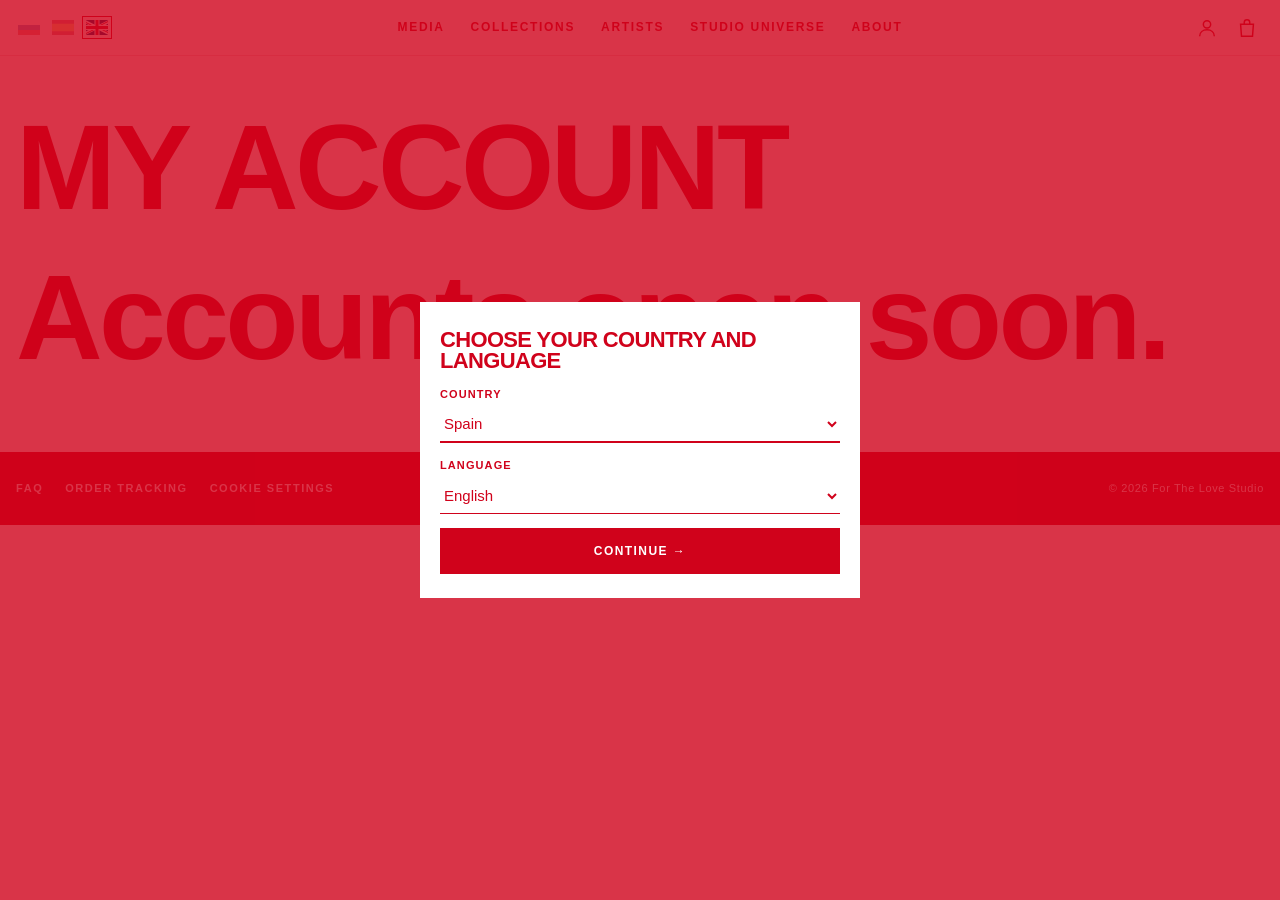
==== account.html @ 75d549ee "v4: collections, bag, sign in, popups, studio universe - Header: flags (RU/ES/EN), Media / Collectio" ====
<!doctype html>
<html lang="en">
<head>
<meta charset="utf-8">
<meta name="viewport" content="width=device-width, initial-scale=1, viewport-fit=cover">
<title>My account — For The Love Studio</title>
<meta name="description" content="For The Love Studio account.">
<meta name="robots" content="noindex">
<meta name="theme-color" content="#D0021B">
<meta property="og:type" content="website">
<meta property="og:site_name" content="For The Love Studio">
<meta property="og:title" content="My account — For The Love Studio">
<meta property="og:description" content="For The Love Studio account.">
<meta property="og:url" content="https://shofkamil.github.io/for-the-love-studio/account.html">
<meta property="og:image" content="https://shofkamil.github.io/for-the-love-studio/assets/og.jpg">
<meta property="og:image:width" content="1200">
<meta property="og:image:height" content="630">
<meta name="twitter:card" content="summary_large_image">
<link rel="icon" href="assets/favicon.png">
<link rel="apple-touch-icon" href="assets/favicon.png">
<link rel="stylesheet" href="style.css">
</head>
<body>

<header class="nav">
  <div class="langs">
    <button data-lang="ru" aria-label="Русский"><img src="assets/flag-ru.svg" alt=""></button>
    <button data-lang="es" aria-label="Español"><img src="assets/flag-es.svg" alt=""></button>
    <button data-lang="en" aria-label="English"><img src="assets/flag-gb.svg" alt=""></button>
  </div>
  <div class="menu">
    <button class="burger" aria-expanded="false" data-i18n="menu.open">Menu</button>
    <nav>
      <a href="media.html" data-i18n="nav.media">Media</a>
      <a href="index.html#collections" data-i18n="nav.collections">Collections</a>
      <a href="index.html#artists" data-i18n="nav.artists">Artists</a>
      <a href="index.html#universe" data-i18n="nav.universe">Studio Universe</a>
      <a href="index.html#about" data-i18n="nav.about">About</a>
    </nav>
  </div>
  <div class="icons">
    <button class="icon" data-open="auth" data-i18n-aria="signin.icon" aria-label="Sign in">
      <svg viewBox="0 0 24 24" aria-hidden="true"><circle cx="12" cy="8" r="4"/><path d="M4 21c0-4.4 3.6-7 8-7s8 2.6 8 7"/></svg>
    </button>
    <button class="icon" data-open="bag" data-i18n-aria="bag.icon" aria-label="Bag">
      <svg viewBox="0 0 24 24" aria-hidden="true"><path d="M5 8h14l-1 13H6z"/><path d="M9 8V6a3 3 0 0 1 6 0v2"/></svg>
      <span class="count" data-bag-count hidden>0</span>
    </button>
  </div>
</header>

<main class="page">
  <section class="wrap">
    <h1 class="big" data-i18n="auth.account">My account</h1>
    <div id="account"></div>
  </section>
</main>

<footer class="foot">
  <nav>
    <button data-open="faq" data-i18n="foot.faq">FAQ</button>
    <button data-open="track" data-i18n="foot.tracking">Order tracking</button>
    <button data-open="cookies" data-i18n="foot.cookies">Cookie settings</button>
  </nav>
  <small>© 2026 For The Love Studio</small>
</footer>

<script src="i18n.js"></script>
<script src="app.js"></script>
</body>
</html>
---- style.css ----
/* Brand: two colors only — white + red. */
:root { --white: #fff; --red: #D0021B; --top: 56px; }
* { box-sizing: border-box; margin: 0; padding: 0; }
html { scroll-behavior: smooth; scroll-padding-top: var(--top); }
body { background: var(--white); color: var(--red); font: 14px/1.5 "Helvetica Neue", Helvetica, Arial, sans-serif; -webkit-font-smoothing: antialiased; overflow-x: hidden; }
a { color: inherit; text-decoration: none; }
img, video { display: block; width: 100%; }
button, input, select { font: inherit; color: inherit; }
[hidden] { display: none !important; }
h1, h2, h3 { font-weight: 700; letter-spacing: -0.03em; text-transform: uppercase; line-height: .95; }
h2 { font-size: 13px; letter-spacing: .12em; margin-bottom: 16px; }
h3 { font-size: 22px; margin-bottom: 16px; }
.big { font-size: clamp(22px, 4.5vw, 44px); font-weight: 700; letter-spacing: -0.03em; line-height: 1.05; margin-bottom: 20px; }
.wrap { padding: 48px 16px; max-width: 1400px; margin: 0 auto; }
.page { padding-top: var(--top); }
.page .big { font-size: clamp(40px, 10vw, 120px); margin-bottom: 24px; }
small { font-size: 11px; letter-spacing: .06em; }

/* Buttons: outline on white, filled red as primary. Red sections invert. */
.btn { display: inline-block; border: 1px solid var(--red); padding: 13px 20px; font-size: 12px; font-weight: 700; letter-spacing: .12em; text-transform: uppercase; text-align: center; cursor: pointer; background: none; transition: background .2s, color .2s; }
.btn:hover { background: var(--red); color: var(--white); }
.btn.red { background: var(--red); color: var(--white); }
.btn.red:hover { background: var(--white); color: var(--red); }
.on-red, .hero { background: var(--red); color: var(--white); }
.on-red .btn, .hero .btn { border-color: var(--white); color: var(--white); }
.on-red .btn:hover, .hero .btn:hover { background: var(--white); color: var(--red); }
.on-red .btn.red { background: var(--white); color: var(--red); }
.on-red .btn.red:hover { background: var(--red); color: var(--white); }
.ctas { display: flex; gap: 10px; flex-wrap: wrap; }
.link { background: none; border: 0; cursor: pointer; text-decoration: underline; font-size: 11px; padding: 0; }

/* Header: flags · menu · sign in + bag */
.nav { position: fixed; top: 0; left: 0; right: 0; height: var(--top); z-index: 20; display: flex; align-items: center; gap: 16px; padding: 0 16px; background: var(--white); border-bottom: 1px solid rgba(208, 2, 27, .15); }
.langs { display: flex; gap: 8px; }
.langs button { background: none; border: 0; padding: 2px; cursor: pointer; opacity: .45; }
.langs button[aria-pressed="true"] { opacity: 1; outline: 1px solid var(--red); outline-offset: 1px; }
.langs img { width: 22px; height: 15px; object-fit: cover; }
.menu { margin-left: auto; }
.burger { background: none; border: 0; cursor: pointer; font-size: 12px; font-weight: 700; letter-spacing: .14em; text-transform: uppercase; }
.menu nav { position: absolute; top: var(--top); left: 0; right: 0; height: calc(100svh - var(--top)); background: var(--white); display: none; flex-direction: column; padding: 24px 16px; gap: 4px; }
.menu nav a { font-size: 40px; font-weight: 700; text-transform: uppercase; letter-spacing: -0.03em; line-height: 1.1; }
.menu nav a:hover, .menu nav a[aria-current] { text-decoration: underline; text-underline-offset: 6px; }
.menu.open nav { display: flex; }
.icons { display: flex; gap: 6px; }
.icon { position: relative; width: 34px; height: 34px; display: grid; place-items: center; background: none; border: 0; cursor: pointer; }
.icon svg, .social svg { width: 22px; height: 22px; fill: none; stroke: currentColor; stroke-width: 1.6; }
.social .fill, .icon .fill { fill: currentColor; stroke: none; }
.count { position: absolute; top: 0; right: -2px; min-width: 16px; height: 16px; padding: 0 4px; border-radius: 8px; background: var(--red); color: var(--white); font-size: 10px; font-weight: 700; line-height: 16px; text-align: center; }
@media (min-width: 900px) {
  .burger { display: none; }
  .menu { margin: 0 auto; }
  .menu nav { position: static; height: auto; display: flex; flex-direction: row; padding: 0; gap: 26px; background: none; }
  .menu nav a { font-size: 12px; letter-spacing: .14em; }
}

/* Hero: smaller dove, name, one button */
.hero { min-height: 100svh; padding: calc(var(--top) + 24px) 16px 40px; display: flex; flex-direction: column; align-items: center; justify-content: center; gap: 24px; text-align: center;
  background: radial-gradient(circle closest-side at 50% 42%, rgba(255, 255, 255, .14), transparent), var(--red); }
.hero-dove { width: auto; height: min(30svh, 46vw); filter: drop-shadow(0 0 40px rgba(255, 255, 255, .2));
  animation: dove-in 1.6s cubic-bezier(.2, .7, .2, 1) both, dove-float 7s ease-in-out 1.6s infinite alternate; }
@keyframes dove-in { from { opacity: 0; transform: translateY(24px) scale(.94); } }
@keyframes dove-float { to { transform: translateY(-8px); } }
.hero h1 { font-size: clamp(28px, 6vw, 64px); }

/* Collections */
.shop { display: grid; gap: 16px; }
.filters { display: flex; gap: 18px; }
.filters button { background: none; border: 0; padding: 4px 0; cursor: pointer; font-size: 12px; font-weight: 700; letter-spacing: .12em; text-transform: uppercase; opacity: .5; }
.filters button[aria-pressed="true"] { opacity: 1; text-decoration: underline; text-underline-offset: 5px; }
@media (min-width: 900px) {
  .shop { grid-template-columns: 160px 1fr; gap: 32px; }
  .filters { flex-direction: column; gap: 10px; align-items: flex-start; position: sticky; top: calc(var(--top) + 16px); align-self: start; }
}
.products { display: grid; grid-template-columns: repeat(auto-fill, minmax(min(100%, 300px), 1fr)); gap: 24px 16px; }
.card { display: block; width: 100%; cursor: pointer; text-align: left; background: none; border: 0; }
.ph { position: relative; aspect-ratio: 3/4; overflow: hidden; background: var(--white); border: 1px solid rgba(208, 2, 27, .15); }
.ph img { position: absolute; inset: 0; height: 100%; object-fit: cover; transition: opacity .4s; }
.card .ph img + img { opacity: 0; }
.card:hover .ph img + img, .card:focus-visible .ph img + img { opacity: 1; }
.card.soon .mark { background: var(--white); }
.mark { position: absolute; right: 10px; bottom: 10px; width: 22px; height: 23px; background: var(--red);
  -webkit-mask: url(assets/dove.svg) center / contain no-repeat; mask: url(assets/dove.svg) center / contain no-repeat; }
.card.soon { cursor: default; }
.card.soon .ph { background: var(--red); color: var(--white); border: 0; display: grid; place-items: center; font-size: 12px; font-weight: 700; letter-spacing: .14em; text-transform: uppercase; }
.badge { position: absolute; top: 10px; left: 10px; z-index: 1; background: var(--red); color: var(--white); padding: 4px 8px; font-size: 11px; font-weight: 700; letter-spacing: .08em; }
.badge.static { position: static; align-self: flex-start; }
.meta { display: flex; justify-content: space-between; gap: 12px; padding-top: 10px; font-size: 12px; font-weight: 700; letter-spacing: .06em; text-transform: uppercase; }
s { opacity: .55; }
.col-video { margin-top: 40px; max-width: 420px; }
.vid { position: relative; }
.col-video video { aspect-ratio: 4/5; object-fit: cover; }
.col-video figcaption { padding-top: 8px; font-size: 11px; letter-spacing: .06em; }
.sound { position: absolute; top: 12px; right: 12px; background: var(--red); color: var(--white); border: 0; padding: 6px 10px; font-size: 10px; font-weight: 700; letter-spacing: .12em; text-transform: uppercase; cursor: pointer; }

/* Media */
.mprev { display: grid; grid-template-columns: repeat(auto-fill, minmax(min(100%, 260px), 1fr)); gap: 8px; margin-bottom: 20px; }
.mprev a { position: relative; display: block; overflow: hidden; }
.mprev img { aspect-ratio: 16/10; object-fit: cover; transition: transform .6s; }
.mprev a:hover img { transform: scale(1.04); }
.mprev span { position: absolute; left: 0; bottom: 0; background: var(--red); color: var(--white); padding: 6px 10px; font-size: 11px; font-weight: 700; letter-spacing: .1em; text-transform: uppercase; }
.line-head { border-top: 1px solid var(--red); padding: 10px 0 14px; font-size: 12px; font-weight: 700; letter-spacing: .12em; text-transform: uppercase; }
.media-grid { display: grid; gap: 24px 16px; margin-bottom: 40px; grid-template-columns: repeat(auto-fill, minmax(min(100%, 300px), 1fr)); }
.media-grid.reels { grid-template-columns: repeat(auto-fill, minmax(150px, 1fr)); }
.media-grid video { aspect-ratio: 16/9; object-fit: cover; background: var(--red); }
.media-grid figure.v video { aspect-ratio: 9/16; }
.media-grid figcaption { display: grid; padding-top: 8px; }
.media-grid figcaption b { font-size: 12px; letter-spacing: .06em; text-transform: uppercase; }
.media-grid figcaption span { font-size: 12px; }

/* About */
.social { display: flex; gap: 14px; }
.social svg { width: 28px; height: 28px; }

/* Footer */
.foot { background: var(--red); color: var(--white); padding: 28px 16px; display: flex; flex-wrap: wrap; gap: 12px 24px; justify-content: space-between; align-items: center; }
.foot nav { display: flex; flex-wrap: wrap; gap: 8px 22px; }
.foot button { background: none; border: 0; cursor: pointer; font-size: 11px; font-weight: 700; letter-spacing: .14em; text-transform: uppercase; }
.foot button:hover { text-decoration: underline; }

/* Dialogs */
dialog { border: 0; background: var(--white); color: var(--red); max-height: 92svh; overflow-y: auto; overscroll-behavior: contain; }
dialog::backdrop { background: rgba(208, 2, 27, .8); }
.modal { margin: auto; width: min(900px, 100% - 32px); }
.modal.small { width: min(440px, 100% - 32px); padding: 28px 20px 24px; }
dialog > .close { position: absolute; top: 8px; right: 8px; z-index: 2; }
.x { background: var(--white); color: var(--red); border: 0; width: 36px; height: 36px; cursor: pointer; font-size: 16px; }
.pdp[open] { display: grid; }
.pdp-imgs { display: grid; grid-template-columns: 1fr 1fr; gap: 2px; }
.pdp-imgs .ph { border: 0; }
.pdp-body { padding: 20px 16px 24px; display: flex; flex-direction: column; gap: 12px; }
.pdp-body h3 { font-size: 26px; margin: 0; }
.pdp-body .price { font-size: 18px; font-weight: 700; }
.details { list-style: none; font-size: 11px; letter-spacing: .08em; text-transform: uppercase; line-height: 1.7; border-top: 1px solid rgba(208, 2, 27, .2); padding-top: 12px; }
@media (min-width: 760px) { .pdp[open] { grid-template-columns: 1.3fr 1fr; } .pdp-imgs { grid-template-columns: 1fr; } .pdp-body { padding: 56px 24px 24px; position: sticky; top: 0; align-self: start; } }
.sizes { display: flex; gap: 6px; }
.sizes label { flex: 1; }
.sizes input { position: absolute; opacity: 0; }
.sizes span { display: block; text-align: center; border: 1px solid var(--red); padding: 10px 0; font-size: 12px; font-weight: 700; cursor: pointer; }
.sizes input:checked + span { background: var(--red); color: var(--white); }
.sizes input:focus-visible + span { outline: 2px solid var(--red); outline-offset: 2px; }

/* Bag drawer */
.drawer { margin: 0 0 0 auto; height: 100svh; max-height: none; width: min(420px, 100%); padding: 28px 20px; }
.drawer-body { display: flex; flex-direction: column; gap: 14px; }
.cur { display: flex; gap: 6px; }
.cur button { background: none; border: 1px solid var(--red); padding: 4px 10px; font-size: 11px; font-weight: 700; cursor: pointer; }
.cur button[aria-pressed="true"] { background: var(--red); color: var(--white); }
.lines { list-style: none; display: grid; gap: 12px; }
.lines li { display: grid; grid-template-columns: 64px 1fr auto; gap: 12px; align-items: start; font-size: 12px; }
.lines img { aspect-ratio: 3/4; object-fit: cover; }
.lines div { display: grid; gap: 2px; justify-items: start; }
.lines b { text-transform: uppercase; letter-spacing: .04em; }
.total { display: flex; justify-content: space-between; border-top: 1px solid var(--red); padding-top: 12px; font-weight: 700; text-transform: uppercase; letter-spacing: .08em; }
.empty { font-size: 13px; }

/* Forms (auth, welcome, tracking, cookies) */
.form { display: grid; gap: 14px; }
.form h3 { margin: 0 24px 0 0; }
.form label:not(.check) { display: grid; gap: 4px; font-size: 11px; font-weight: 700; letter-spacing: .1em; text-transform: uppercase; }
.form input:not([type=checkbox]):not([type=radio]), .form select { width: 100%; border: 0; border-bottom: 1px solid var(--red); padding: 8px 0; background: none; border-radius: 0; outline: none; font-size: 15px; letter-spacing: 0; text-transform: none; font-weight: 400; }
.form input:focus, .form select:focus { border-bottom-width: 2px; }
.check { display: flex; gap: 10px; align-items: center; font-size: 13px; cursor: pointer; }
.check input { accent-color: var(--red); width: 16px; height: 16px; }
.roles { display: grid; gap: 8px; }
.error { font-size: 12px; font-weight: 700; }
.tabs { display: flex; gap: 18px; margin: 0 40px 18px 0; }
.tabs button { background: none; border: 0; padding: 0; cursor: pointer; font-size: 12px; font-weight: 700; letter-spacing: .12em; text-transform: uppercase; opacity: .5; }
.tabs button[aria-pressed="true"] { opacity: 1; text-decoration: underline; text-underline-offset: 5px; }
.faq-body details { border-top: 1px solid rgba(208, 2, 27, .2); padding: 10px 0; }
.faq-body summary { cursor: pointer; font-size: 13px; font-weight: 700; }
.faq-body p { padding-top: 6px; font-size: 13px; }
.faq-body a { text-decoration: underline; }
.acct { display: grid; grid-template-columns: auto 1fr; gap: 6px 20px; margin-bottom: 20px; font-size: 14px; }
.acct dt { font-size: 11px; font-weight: 700; letter-spacing: .1em; text-transform: uppercase; padding-top: 2px; }

/* Cookie bar + toast */
.cookiebar { position: fixed; left: 12px; right: 12px; bottom: 12px; z-index: 30; max-width: 560px; margin-left: auto; padding: 16px; background: var(--white); border: 1px solid var(--red); display: grid; gap: 12px; font-size: 13px; }
.toast { position: fixed; left: 50%; bottom: 20px; transform: translateX(-50%); z-index: 40; background: var(--red); color: var(--white); padding: 10px 16px; font-size: 12px; font-weight: 700; letter-spacing: .06em; max-width: calc(100% - 32px); }

@media (prefers-reduced-motion: reduce) { .hero-dove { animation: none; } html { scroll-behavior: auto; } }
@media (max-width: 699px) { .mprev { grid-auto-flow: column; grid-auto-columns: 78%; grid-template-columns: none; overflow-x: auto; scroll-snap-type: x mandatory; scrollbar-width: none; } .mprev a { scroll-snap-align: start; } }
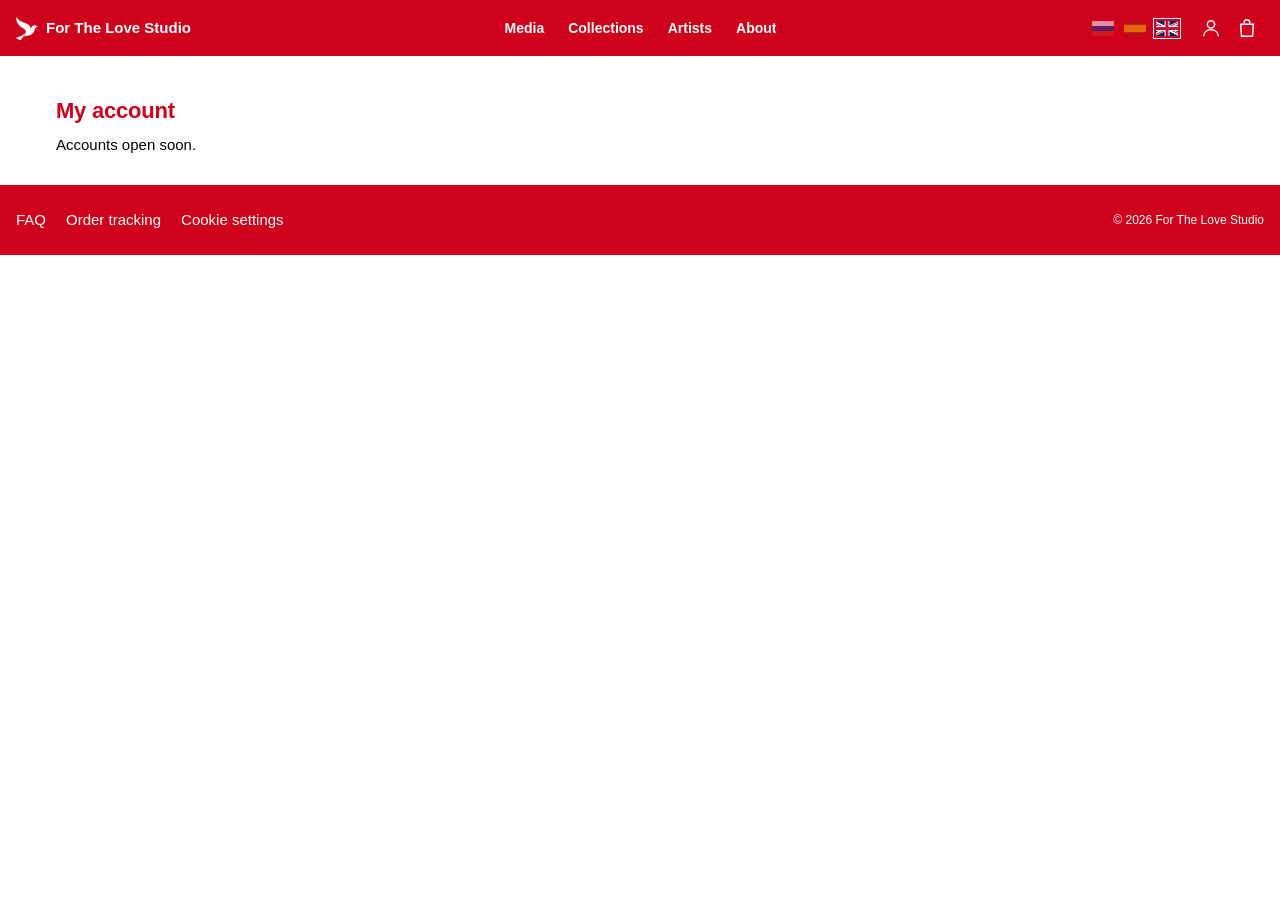
==== commit 422b3157: "v5: red header and footer, calm white sections, no entry popups - Header: white dove + For The Love " ====
--- a/account.html
+++ b/account.html
@@ -23,20 +23,20 @@
 <body>
 
 <header class="nav">
-  <div class="langs">
-    <button data-lang="ru" aria-label="Русский"><img src="assets/flag-ru.svg" alt=""></button>
-    <button data-lang="es" aria-label="Español"><img src="assets/flag-es.svg" alt=""></button>
-    <button data-lang="en" aria-label="English"><img src="assets/flag-gb.svg" alt=""></button>
-  </div>
+  <a class="brand" href="index.html#top"><img src="assets/dove.svg" alt="" width="22" height="23">For The Love Studio</a>
   <div class="menu">
     <button class="burger" aria-expanded="false" data-i18n="menu.open">Menu</button>
     <nav>
       <a href="media.html" data-i18n="nav.media">Media</a>
       <a href="index.html#collections" data-i18n="nav.collections">Collections</a>
       <a href="index.html#artists" data-i18n="nav.artists">Artists</a>
-      <a href="index.html#universe" data-i18n="nav.universe">Studio Universe</a>
       <a href="index.html#about" data-i18n="nav.about">About</a>
     </nav>
+  </div>
+  <div class="langs">
+    <button data-lang="ru" aria-label="Русский"><img src="assets/flag-ru.svg" alt=""></button>
+    <button data-lang="es" aria-label="Español"><img src="assets/flag-es.svg" alt=""></button>
+    <button data-lang="en" aria-label="English"><img src="assets/flag-gb.svg" alt=""></button>
   </div>
   <div class="icons">
     <button class="icon" data-open="auth" data-i18n-aria="signin.icon" aria-label="Sign in">
@@ -51,7 +51,7 @@
 
 <main class="page">
   <section class="wrap">
-    <h1 class="big" data-i18n="auth.account">My account</h1>
+    <h1 data-i18n="auth.account">My account</h1>
     <div id="account"></div>
   </section>
 </main>
--- a/style.css
+++ b/style.css
@@ -1,181 +1,190 @@
-/* Brand: two colors only — white + red. */
-:root { --white: #fff; --red: #D0021B; --top: 56px; }
+/* Red + white: red header, first page and footer; white sections with red headings and black text. */
+:root { --red: #D0021B; --white: #fff; --ink: #000; --top: 56px; --gap: 22px; }
+@media (min-width: 900px) { :root { --gap: 28px; } }
 * { box-sizing: border-box; margin: 0; padding: 0; }
 html { scroll-behavior: smooth; scroll-padding-top: var(--top); }
-body { background: var(--white); color: var(--red); font: 14px/1.5 "Helvetica Neue", Helvetica, Arial, sans-serif; -webkit-font-smoothing: antialiased; overflow-x: hidden; }
+body { background: var(--white); color: var(--ink); font: 15px/1.5 "Helvetica Neue", Helvetica, Arial, sans-serif; -webkit-font-smoothing: antialiased; overflow-x: hidden; }
 a { color: inherit; text-decoration: none; }
 img, video { display: block; width: 100%; }
 button, input, select { font: inherit; color: inherit; }
 [hidden] { display: none !important; }
-h1, h2, h3 { font-weight: 700; letter-spacing: -0.03em; text-transform: uppercase; line-height: .95; }
-h2 { font-size: 13px; letter-spacing: .12em; margin-bottom: 16px; }
-h3 { font-size: 22px; margin-bottom: 16px; }
-.big { font-size: clamp(22px, 4.5vw, 44px); font-weight: 700; letter-spacing: -0.03em; line-height: 1.05; margin-bottom: 20px; }
-.wrap { padding: 48px 16px; max-width: 1400px; margin: 0 auto; }
+h1, h2, h3 { color: var(--red); font-size: 22px; font-weight: 700; line-height: 1.2; letter-spacing: -0.01em; margin-bottom: 10px; }
+.wrap { padding: var(--gap) 16px; max-width: 1200px; margin: 0 auto; }
+main > .wrap:first-child, .hero + .wrap { padding-top: calc(var(--gap) * 1.5); }
 .page { padding-top: var(--top); }
-.page .big { font-size: clamp(40px, 10vw, 120px); margin-bottom: 24px; }
-small { font-size: 11px; letter-spacing: .06em; }
+small { font-size: 12px; }
 
-/* Buttons: outline on white, filled red as primary. Red sections invert. */
-.btn { display: inline-block; border: 1px solid var(--red); padding: 13px 20px; font-size: 12px; font-weight: 700; letter-spacing: .12em; text-transform: uppercase; text-align: center; cursor: pointer; background: none; transition: background .2s, color .2s; }
-.btn:hover { background: var(--red); color: var(--white); }
-.btn.red { background: var(--red); color: var(--white); }
-.btn.red:hover { background: var(--white); color: var(--red); }
-.on-red, .hero { background: var(--red); color: var(--white); }
-.on-red .btn, .hero .btn { border-color: var(--white); color: var(--white); }
-.on-red .btn:hover, .hero .btn:hover { background: var(--white); color: var(--red); }
-.on-red .btn.red { background: var(--white); color: var(--red); }
-.on-red .btn.red:hover { background: var(--red); color: var(--white); }
-.ctas { display: flex; gap: 10px; flex-wrap: wrap; }
-.link { background: none; border: 0; cursor: pointer; text-decoration: underline; font-size: 11px; padding: 0; }
+/* Buttons: "Text →" links turn red on hover; main actions are solid red */
+.go { display: inline-block; background: none; border: 0; padding: 0; cursor: pointer; font-weight: 700; transition: color .2s; }
+.go:hover { color: var(--red); }
+.btn { display: block; width: 100%; border: 0; padding: 14px 20px; background: var(--red); color: var(--white); font-weight: 700; text-align: center; cursor: pointer; transition: opacity .2s; }
+.btn:hover { opacity: .88; }
+.ctas { display: flex; flex-wrap: wrap; gap: 8px 24px; margin-top: 10px; }
 
-/* Header: flags · menu · sign in + bag */
-.nav { position: fixed; top: 0; left: 0; right: 0; height: var(--top); z-index: 20; display: flex; align-items: center; gap: 16px; padding: 0 16px; background: var(--white); border-bottom: 1px solid rgba(208, 2, 27, .15); }
-.langs { display: flex; gap: 8px; }
-.langs button { background: none; border: 0; padding: 2px; cursor: pointer; opacity: .45; }
-.langs button[aria-pressed="true"] { opacity: 1; outline: 1px solid var(--red); outline-offset: 1px; }
+/* Header (red) */
+.nav { position: fixed; top: 0; left: 0; right: 0; height: var(--top); z-index: 20; display: flex; align-items: center; gap: 14px; padding: 0 16px; background: var(--red); color: var(--white); }
+.brand { display: flex; align-items: center; gap: 8px; font-weight: 700; white-space: nowrap; }
+.brand img { width: 22px; height: 23px; }
+.menu { margin-left: auto; }
+.burger { background: none; border: 0; cursor: pointer; font-weight: 700; }
+.menu nav { position: absolute; top: var(--top); left: 0; right: 0; height: calc(100svh - var(--top)); background: var(--red); display: none; flex-direction: column; padding: 16px 16px 80px; gap: 6px; }
+.menu nav a { font-size: 30px; font-weight: 700; }
+.menu nav a:hover, .menu nav a[aria-current] { text-decoration: underline; text-underline-offset: 5px; }
+.menu.open nav { display: flex; }
+.langs { display: flex; gap: 6px; }
+.langs button { background: none; border: 0; padding: 2px; cursor: pointer; opacity: .55; line-height: 0; }
+.langs button[aria-pressed="true"] { opacity: 1; outline: 1px solid var(--white); }
 .langs img { width: 22px; height: 15px; object-fit: cover; }
-.menu { margin-left: auto; }
-.burger { background: none; border: 0; cursor: pointer; font-size: 12px; font-weight: 700; letter-spacing: .14em; text-transform: uppercase; }
-.menu nav { position: absolute; top: var(--top); left: 0; right: 0; height: calc(100svh - var(--top)); background: var(--white); display: none; flex-direction: column; padding: 24px 16px; gap: 4px; }
-.menu nav a { font-size: 40px; font-weight: 700; text-transform: uppercase; letter-spacing: -0.03em; line-height: 1.1; }
-.menu nav a:hover, .menu nav a[aria-current] { text-decoration: underline; text-underline-offset: 6px; }
-.menu.open nav { display: flex; }
-.icons { display: flex; gap: 6px; }
+.icons { display: flex; gap: 2px; }
 .icon { position: relative; width: 34px; height: 34px; display: grid; place-items: center; background: none; border: 0; cursor: pointer; }
 .icon svg, .social svg { width: 22px; height: 22px; fill: none; stroke: currentColor; stroke-width: 1.6; }
-.social .fill, .icon .fill { fill: currentColor; stroke: none; }
-.count { position: absolute; top: 0; right: -2px; min-width: 16px; height: 16px; padding: 0 4px; border-radius: 8px; background: var(--red); color: var(--white); font-size: 10px; font-weight: 700; line-height: 16px; text-align: center; }
+.social .fill { fill: currentColor; stroke: none; }
+.count { position: absolute; top: 0; right: -2px; min-width: 16px; height: 16px; padding: 0 4px; border-radius: 8px; background: var(--white); color: var(--red); font-size: 10px; font-weight: 700; line-height: 16px; text-align: center; }
+@media (max-width: 899px) {
+  /* phone: flags move into the open menu panel */
+  .menu:not(.open) ~ .langs { display: none; }
+  .menu.open ~ .langs { position: fixed; left: 16px; bottom: 28px; z-index: 21; gap: 14px; }
+  .menu.open ~ .langs img { width: 33px; height: 22px; }
+}
 @media (min-width: 900px) {
   .burger { display: none; }
   .menu { margin: 0 auto; }
-  .menu nav { position: static; height: auto; display: flex; flex-direction: row; padding: 0; gap: 26px; background: none; }
-  .menu nav a { font-size: 12px; letter-spacing: .14em; }
+  .menu nav { position: static; height: auto; display: flex; flex-direction: row; padding: 0; gap: 24px; background: none; }
+  .menu nav a { font-size: 14px; }
 }
 
-/* Hero: smaller dove, name, one button */
-.hero { min-height: 100svh; padding: calc(var(--top) + 24px) 16px 40px; display: flex; flex-direction: column; align-items: center; justify-content: center; gap: 24px; text-align: center;
-  background: radial-gradient(circle closest-side at 50% 42%, rgba(255, 255, 255, .14), transparent), var(--red); }
-.hero-dove { width: auto; height: min(30svh, 46vw); filter: drop-shadow(0 0 40px rgba(255, 255, 255, .2));
-  animation: dove-in 1.6s cubic-bezier(.2, .7, .2, 1) both, dove-float 7s ease-in-out 1.6s infinite alternate; }
-@keyframes dove-in { from { opacity: 0; transform: translateY(24px) scale(.94); } }
-@keyframes dove-float { to { transform: translateY(-8px); } }
-.hero h1 { font-size: clamp(28px, 6vw, 64px); }
+/* First page (red): dove, name, one link */
+.hero { background: var(--red); color: var(--white); padding: calc(var(--top) + 64px) 16px 64px; display: flex; flex-direction: column; align-items: center; gap: 14px; text-align: center; }
+.hero-dove { width: auto; height: 110px; animation: dove-in 1.4s cubic-bezier(.2, .7, .2, 1) both; }
+@media (min-width: 900px) { .hero-dove { height: 160px; } .hero { padding: calc(var(--top) + 88px) 16px 88px; } }
+@keyframes dove-in { from { opacity: 0; transform: translateY(16px) scale(.96); } }
+.hero h1 { color: var(--white); font-size: clamp(24px, 4vw, 34px); margin: 0; }
+.hero .go:hover { color: var(--white); text-decoration: underline; text-underline-offset: 4px; }
 
-/* Collections */
-.shop { display: grid; gap: 16px; }
+/* New Collections */
+.shop { display: grid; gap: 14px; }
 .filters { display: flex; gap: 18px; }
-.filters button { background: none; border: 0; padding: 4px 0; cursor: pointer; font-size: 12px; font-weight: 700; letter-spacing: .12em; text-transform: uppercase; opacity: .5; }
-.filters button[aria-pressed="true"] { opacity: 1; text-decoration: underline; text-underline-offset: 5px; }
+.filters button { background: none; border: 0; padding: 0; cursor: pointer; text-align: left; }
+.filters button[aria-pressed="true"] { color: var(--red); font-weight: 700; }
 @media (min-width: 900px) {
-  .shop { grid-template-columns: 160px 1fr; gap: 32px; }
-  .filters { flex-direction: column; gap: 10px; align-items: flex-start; position: sticky; top: calc(var(--top) + 16px); align-self: start; }
+  .shop { grid-template-columns: 140px 1fr; gap: 28px; }
+  .filters { flex-direction: column; gap: 8px; position: sticky; top: calc(var(--top) + 16px); align-self: start; }
 }
-.products { display: grid; grid-template-columns: repeat(auto-fill, minmax(min(100%, 300px), 1fr)); gap: 24px 16px; }
+.products { display: grid; grid-template-columns: repeat(auto-fill, minmax(min(100%, 280px), 1fr)); gap: 22px 16px; }
 .card { display: block; width: 100%; cursor: pointer; text-align: left; background: none; border: 0; }
-.ph { position: relative; aspect-ratio: 3/4; overflow: hidden; background: var(--white); border: 1px solid rgba(208, 2, 27, .15); }
+.ph { position: relative; aspect-ratio: 3/4; overflow: hidden; background: var(--white); }
 .ph img { position: absolute; inset: 0; height: 100%; object-fit: cover; transition: opacity .4s; }
 .card .ph img + img { opacity: 0; }
-.card:hover .ph img + img, .card:focus-visible .ph img + img { opacity: 1; }
+@media (hover: hover) { .card:hover .ph img + img { opacity: 1; } }
+@media (hover: none) {
+  /* phone: swipe to the back photo */
+  .card .ph { display: flex; overflow-x: auto; scroll-snap-type: x mandatory; scrollbar-width: none; }
+  .card .ph img { position: static; flex: 0 0 100%; opacity: 1 !important; scroll-snap-align: start; }
+}
+.mark { position: absolute; right: 10px; bottom: 10px; width: 26px; height: 27px; opacity: .75; background: var(--red); pointer-events: none;
+  -webkit-mask: url(assets/dove.svg) center / contain no-repeat; mask: url(assets/dove.svg) center / contain no-repeat; }
+.badge { position: absolute; top: 10px; left: 10px; z-index: 1; background: var(--red); color: var(--white); padding: 2px 7px; font-size: 12px; font-weight: 700; }
+.badge.static { position: static; align-self: flex-start; }
+.meta { display: flex; justify-content: space-between; gap: 12px; padding-top: 8px; }
+.meta > span:first-child { font-weight: 700; }
+s { opacity: .5; }
+.now { color: var(--red); font-weight: 700; }
+.card.soon { cursor: default; }
+.card.soon .ph { background: var(--red); color: var(--white); display: grid; place-items: center; font-weight: 700; }
 .card.soon .mark { background: var(--white); }
-.mark { position: absolute; right: 10px; bottom: 10px; width: 22px; height: 23px; background: var(--red);
-  -webkit-mask: url(assets/dove.svg) center / contain no-repeat; mask: url(assets/dove.svg) center / contain no-repeat; }
-.card.soon { cursor: default; }
-.card.soon .ph { background: var(--red); color: var(--white); border: 0; display: grid; place-items: center; font-size: 12px; font-weight: 700; letter-spacing: .14em; text-transform: uppercase; }
-.badge { position: absolute; top: 10px; left: 10px; z-index: 1; background: var(--red); color: var(--white); padding: 4px 8px; font-size: 11px; font-weight: 700; letter-spacing: .08em; }
-.badge.static { position: static; align-self: flex-start; }
-.meta { display: flex; justify-content: space-between; gap: 12px; padding-top: 10px; font-size: 12px; font-weight: 700; letter-spacing: .06em; text-transform: uppercase; }
-s { opacity: .55; }
-.col-video { margin-top: 40px; max-width: 420px; }
+.col-video { margin-top: var(--gap); max-width: 380px; }
 .vid { position: relative; }
 .col-video video { aspect-ratio: 4/5; object-fit: cover; }
-.col-video figcaption { padding-top: 8px; font-size: 11px; letter-spacing: .06em; }
-.sound { position: absolute; top: 12px; right: 12px; background: var(--red); color: var(--white); border: 0; padding: 6px 10px; font-size: 10px; font-weight: 700; letter-spacing: .12em; text-transform: uppercase; cursor: pointer; }
+.col-video figcaption { padding-top: 6px; font-size: 13px; }
+.sound { position: absolute; top: 10px; right: 10px; background: var(--red); color: var(--white); border: 0; padding: 5px 10px; font-size: 12px; font-weight: 700; cursor: pointer; }
 
 /* Media */
-.mprev { display: grid; grid-template-columns: repeat(auto-fill, minmax(min(100%, 260px), 1fr)); gap: 8px; margin-bottom: 20px; }
-.mprev a { position: relative; display: block; overflow: hidden; }
-.mprev img { aspect-ratio: 16/10; object-fit: cover; transition: transform .6s; }
-.mprev a:hover img { transform: scale(1.04); }
-.mprev span { position: absolute; left: 0; bottom: 0; background: var(--red); color: var(--white); padding: 6px 10px; font-size: 11px; font-weight: 700; letter-spacing: .1em; text-transform: uppercase; }
-.line-head { border-top: 1px solid var(--red); padding: 10px 0 14px; font-size: 12px; font-weight: 700; letter-spacing: .12em; text-transform: uppercase; }
-.media-grid { display: grid; gap: 24px 16px; margin-bottom: 40px; grid-template-columns: repeat(auto-fill, minmax(min(100%, 300px), 1fr)); }
+.mprev { display: grid; grid-template-columns: repeat(3, 1fr); gap: 16px; margin-bottom: 10px; }
+.mprev a { display: block; }
+.mprev img { aspect-ratio: 16/10; object-fit: cover; transition: opacity .2s; }
+.mprev a:hover img { opacity: .9; }
+.mprev span { display: block; padding-top: 6px; font-weight: 700; }
+.mprev a:hover span { color: var(--red); }
+@media (max-width: 699px) { .mprev { grid-auto-flow: column; grid-auto-columns: 78%; grid-template-columns: none; overflow-x: auto; scroll-snap-type: x mandatory; scrollbar-width: none; } .mprev a { scroll-snap-align: start; } }
+.media-grid { display: grid; gap: 22px 16px; margin-bottom: var(--gap); grid-template-columns: repeat(auto-fill, minmax(min(100%, 300px), 1fr)); }
 .media-grid.reels { grid-template-columns: repeat(auto-fill, minmax(150px, 1fr)); }
 .media-grid video { aspect-ratio: 16/9; object-fit: cover; background: var(--red); }
 .media-grid figure.v video { aspect-ratio: 9/16; }
-.media-grid figcaption { display: grid; padding-top: 8px; }
-.media-grid figcaption b { font-size: 12px; letter-spacing: .06em; text-transform: uppercase; }
-.media-grid figcaption span { font-size: 12px; }
+.media-grid figcaption { display: grid; padding-top: 6px; }
+.media-grid figcaption span { font-size: 13px; }
 
 /* About */
-.social { display: flex; gap: 14px; }
-.social svg { width: 28px; height: 28px; }
+.social { display: flex; gap: 14px; margin-top: 10px; color: var(--red); }
+.social svg { width: 26px; height: 26px; }
 
-/* Footer */
-.foot { background: var(--red); color: var(--white); padding: 28px 16px; display: flex; flex-wrap: wrap; gap: 12px 24px; justify-content: space-between; align-items: center; }
-.foot nav { display: flex; flex-wrap: wrap; gap: 8px 22px; }
-.foot button { background: none; border: 0; cursor: pointer; font-size: 11px; font-weight: 700; letter-spacing: .14em; text-transform: uppercase; }
-.foot button:hover { text-decoration: underline; }
+/* Footer (red) */
+.foot { background: var(--red); color: var(--white); padding: 24px 16px; display: flex; flex-wrap: wrap; gap: 10px 24px; justify-content: space-between; align-items: center; }
+.foot nav { display: flex; flex-wrap: wrap; gap: 6px 20px; }
+.foot button { background: none; border: 0; cursor: pointer; }
+.foot button:hover { text-decoration: underline; text-underline-offset: 4px; }
 
-/* Dialogs */
-dialog { border: 0; background: var(--white); color: var(--red); max-height: 92svh; overflow-y: auto; overscroll-behavior: contain; }
+/* Panels and dialogs */
+dialog { border: 0; background: var(--white); color: var(--ink); max-height: 92svh; overflow-y: auto; overscroll-behavior: contain; }
 dialog::backdrop { background: rgba(208, 2, 27, .8); }
-.modal { margin: auto; width: min(900px, 100% - 32px); }
-.modal.small { width: min(440px, 100% - 32px); padding: 28px 20px 24px; }
-dialog > .close { position: absolute; top: 8px; right: 8px; z-index: 2; }
-.x { background: var(--white); color: var(--red); border: 0; width: 36px; height: 36px; cursor: pointer; font-size: 16px; }
+.modal { margin: auto; width: min(880px, 100% - 32px); }
+.modal.small { width: min(420px, 100% - 32px); padding: 24px 20px; }
+dialog > .close { position: absolute; top: 6px; right: 6px; z-index: 2; }
+.x { background: var(--white); color: var(--ink); border: 0; width: 36px; height: 36px; cursor: pointer; font-size: 16px; }
+.x:hover { color: var(--red); }
 .pdp[open] { display: grid; }
 .pdp-imgs { display: grid; grid-template-columns: 1fr 1fr; gap: 2px; }
-.pdp-imgs .ph { border: 0; }
-.pdp-body { padding: 20px 16px 24px; display: flex; flex-direction: column; gap: 12px; }
-.pdp-body h3 { font-size: 26px; margin: 0; }
-.pdp-body .price { font-size: 18px; font-weight: 700; }
-.details { list-style: none; font-size: 11px; letter-spacing: .08em; text-transform: uppercase; line-height: 1.7; border-top: 1px solid rgba(208, 2, 27, .2); padding-top: 12px; }
-@media (min-width: 760px) { .pdp[open] { grid-template-columns: 1.3fr 1fr; } .pdp-imgs { grid-template-columns: 1fr; } .pdp-body { padding: 56px 24px 24px; position: sticky; top: 0; align-self: start; } }
-.sizes { display: flex; gap: 6px; }
-.sizes label { flex: 1; }
+.pdp-body { padding: 18px 16px 22px; display: flex; flex-direction: column; gap: 12px; }
+.pdp-body h3 { margin: 0; }
+@media (min-width: 760px) {
+  .pdp[open] { grid-template-columns: 1.2fr 1fr; }
+  .pdp-imgs { grid-template-columns: 1fr; }
+  .pdp-body { padding: 48px 24px 24px; position: sticky; top: 0; align-self: start; }
+}
+.details { list-style: none; font-size: 11px; letter-spacing: .06em; text-transform: uppercase; line-height: 1.8; }
+.sizes { display: flex; gap: 18px; }
 .sizes input { position: absolute; opacity: 0; }
-.sizes span { display: block; text-align: center; border: 1px solid var(--red); padding: 10px 0; font-size: 12px; font-weight: 700; cursor: pointer; }
-.sizes input:checked + span { background: var(--red); color: var(--white); }
+.sizes span { cursor: pointer; font-weight: 700; }
+.sizes input:checked + span { color: var(--red); text-decoration: underline; text-underline-offset: 4px; }
 .sizes input:focus-visible + span { outline: 2px solid var(--red); outline-offset: 2px; }
+.sizes .out span { text-decoration: line-through; opacity: .35; cursor: not-allowed; }
+.pdp-body .go { align-self: flex-start; }
 
-/* Bag drawer */
-.drawer { margin: 0 0 0 auto; height: 100svh; max-height: none; width: min(420px, 100%); padding: 28px 20px; }
+/* Bag */
+.drawer { margin: 0 0 0 auto; height: 100svh; max-height: none; width: min(420px, 100%); padding: 24px 20px; }
 .drawer-body { display: flex; flex-direction: column; gap: 14px; }
-.cur { display: flex; gap: 6px; }
-.cur button { background: none; border: 1px solid var(--red); padding: 4px 10px; font-size: 11px; font-weight: 700; cursor: pointer; }
-.cur button[aria-pressed="true"] { background: var(--red); color: var(--white); }
-.lines { list-style: none; display: grid; gap: 12px; }
-.lines li { display: grid; grid-template-columns: 64px 1fr auto; gap: 12px; align-items: start; font-size: 12px; }
+.cur { display: flex; gap: 14px; }
+.cur button { background: none; border: 0; padding: 0; cursor: pointer; }
+.cur button[aria-pressed="true"] { color: var(--red); font-weight: 700; }
+.lines { list-style: none; display: grid; gap: 14px; }
+.lines li { display: grid; grid-template-columns: 64px 1fr auto; gap: 12px; align-items: start; font-size: 14px; }
 .lines img { aspect-ratio: 3/4; object-fit: cover; }
 .lines div { display: grid; gap: 2px; justify-items: start; }
-.lines b { text-transform: uppercase; letter-spacing: .04em; }
-.total { display: flex; justify-content: space-between; border-top: 1px solid var(--red); padding-top: 12px; font-weight: 700; text-transform: uppercase; letter-spacing: .08em; }
-.empty { font-size: 13px; }
+.link { background: none; border: 0; cursor: pointer; text-decoration: underline; font-size: 12px; padding: 0; }
+.link:hover { color: var(--red); }
+.total { display: flex; justify-content: space-between; font-weight: 700; }
 
-/* Forms (auth, welcome, tracking, cookies) */
+/* Forms */
 .form { display: grid; gap: 14px; }
-.form h3 { margin: 0 24px 0 0; }
-.form label:not(.check) { display: grid; gap: 4px; font-size: 11px; font-weight: 700; letter-spacing: .1em; text-transform: uppercase; }
-.form input:not([type=checkbox]):not([type=radio]), .form select { width: 100%; border: 0; border-bottom: 1px solid var(--red); padding: 8px 0; background: none; border-radius: 0; outline: none; font-size: 15px; letter-spacing: 0; text-transform: none; font-weight: 400; }
-.form input:focus, .form select:focus { border-bottom-width: 2px; }
-.check { display: flex; gap: 10px; align-items: center; font-size: 13px; cursor: pointer; }
+.form h3 { margin: 0 32px 0 0; }
+.form label:not(.check) { display: grid; gap: 2px; font-size: 13px; }
+.form input:not([type=checkbox]):not([type=radio]), .form select { width: 100%; border: 0; border-bottom: 1px solid var(--ink); padding: 8px 0; background: none; border-radius: 0; outline: none; }
+.form input:focus { border-bottom-color: var(--red); }
+.check { display: flex; gap: 10px; align-items: center; cursor: pointer; }
 .check input { accent-color: var(--red); width: 16px; height: 16px; }
 .roles { display: grid; gap: 8px; }
-.error { font-size: 12px; font-weight: 700; }
-.tabs { display: flex; gap: 18px; margin: 0 40px 18px 0; }
-.tabs button { background: none; border: 0; padding: 0; cursor: pointer; font-size: 12px; font-weight: 700; letter-spacing: .12em; text-transform: uppercase; opacity: .5; }
-.tabs button[aria-pressed="true"] { opacity: 1; text-decoration: underline; text-underline-offset: 5px; }
-.faq-body details { border-top: 1px solid rgba(208, 2, 27, .2); padding: 10px 0; }
-.faq-body summary { cursor: pointer; font-size: 13px; font-weight: 700; }
-.faq-body p { padding-top: 6px; font-size: 13px; }
-.faq-body a { text-decoration: underline; }
-.acct { display: grid; grid-template-columns: auto 1fr; gap: 6px 20px; margin-bottom: 20px; font-size: 14px; }
-.acct dt { font-size: 11px; font-weight: 700; letter-spacing: .1em; text-transform: uppercase; padding-top: 2px; }
+.error { color: var(--red); font-size: 13px; font-weight: 700; }
+.tabs { display: flex; gap: 18px; margin: 0 40px 16px 0; }
+.tabs button { background: none; border: 0; padding: 0; cursor: pointer; font-weight: 700; opacity: .5; }
+.tabs button[aria-pressed="true"] { opacity: 1; color: var(--red); }
+.faq-body details { padding: 6px 0; }
+.faq-body summary { cursor: pointer; font-weight: 700; }
+.faq-body summary:hover { color: var(--red); }
+.faq-body p { padding-top: 4px; }
+.faq-body a { color: var(--red); text-decoration: underline; }
+.acct { display: grid; grid-template-columns: auto 1fr; gap: 6px 20px; margin-bottom: 18px; }
+.acct dt { color: var(--red); }
+#account .btn { width: auto; display: inline-block; }
 
-/* Cookie bar + toast */
-.cookiebar { position: fixed; left: 12px; right: 12px; bottom: 12px; z-index: 30; max-width: 560px; margin-left: auto; padding: 16px; background: var(--white); border: 1px solid var(--red); display: grid; gap: 12px; font-size: 13px; }
-.toast { position: fixed; left: 50%; bottom: 20px; transform: translateX(-50%); z-index: 40; background: var(--red); color: var(--white); padding: 10px 16px; font-size: 12px; font-weight: 700; letter-spacing: .06em; max-width: calc(100% - 32px); }
+.toast { position: fixed; left: 50%; bottom: 20px; transform: translateX(-50%); z-index: 40; background: var(--red); color: var(--white); padding: 10px 16px; font-size: 13px; font-weight: 700; max-width: calc(100% - 32px); }
 
 @media (prefers-reduced-motion: reduce) { .hero-dove { animation: none; } html { scroll-behavior: auto; } }
-@media (max-width: 699px) { .mprev { grid-auto-flow: column; grid-auto-columns: 78%; grid-template-columns: none; overflow-x: auto; scroll-snap-type: x mandatory; scrollbar-width: none; } .mprev a { scroll-snap-align: start; } }
